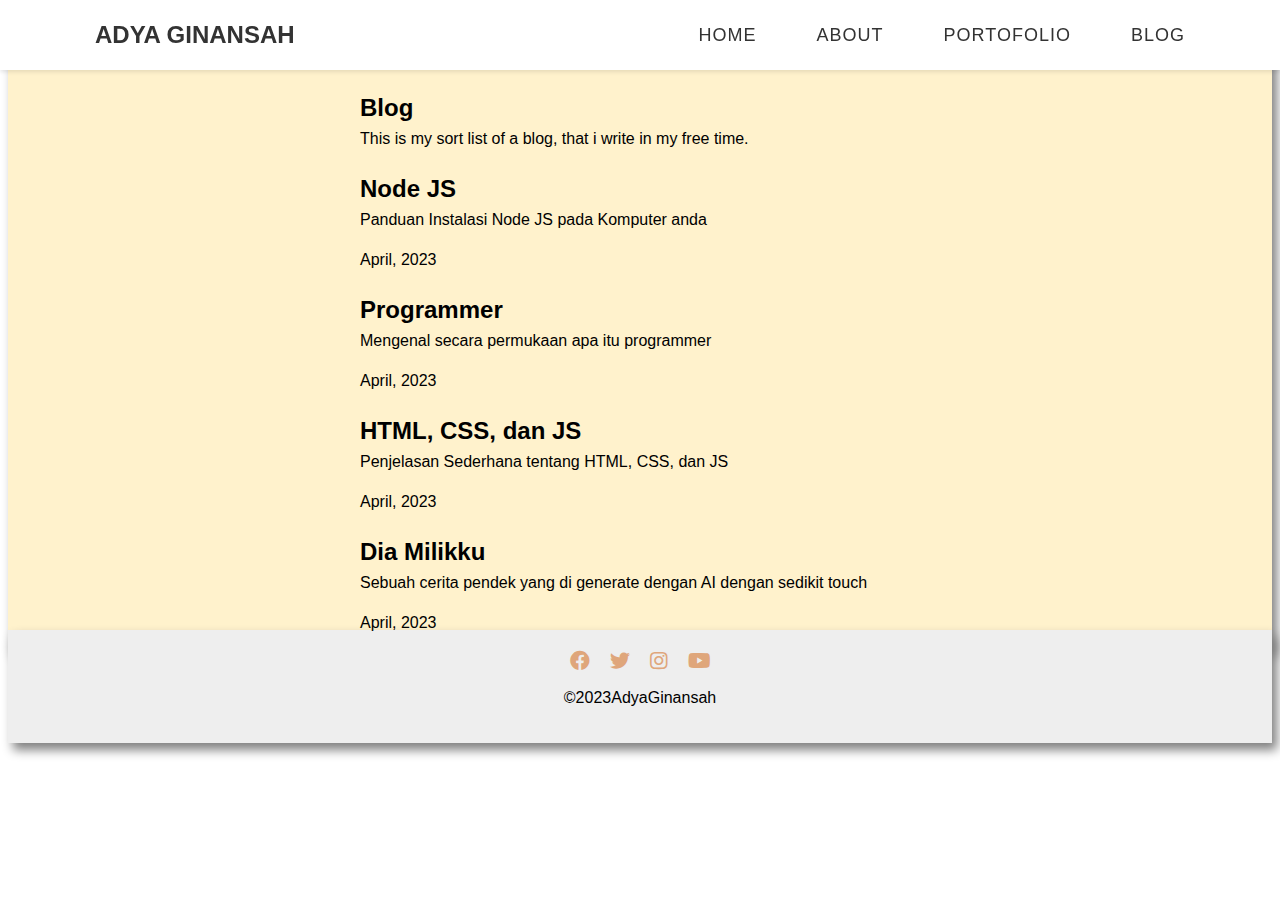
==== blog.html @ f2a286cf "Memperbaiki sedikit website untuk menyesuakin dengan kriteria" ====
<!DOCTYPE html>
<html lang="en">

<head>
    <meta charset="UTF-8">
    <meta http-equiv="X-UA-Compatible" content="IE=edge">
    <meta name="viewport" content="width=device-width, initial-scale=1.0">
    <link rel="stylesheet" href="https://cdnjs.cloudflare.com/ajax/libs/font-awesome/5.15.3/css/all.min.css">
    <link rel="stylesheet" href="style.css">
    <title>Document</title>
</head>

<body>
    <nav class="navbar">
        <div class="container">
            <a class="navbar-brand" href="#">
                <span class="TagName">Adya Ginansah</span>
            </a>
            <ul class="navbar-nav">
                <li class="nav-item"><a class="nav-link" href="/index.html">Home</a></li>
                <li class="nav-item"><a class="nav-link" href="/index.html">About</a></li>
                <li class="nav-item"><a class="nav-link" href="/project.html">Portofolio</a></li>
                <li class="nav-item"><a class="nav-link" id="active" href="/blog.html">Blog</a></li>
            </ul>
        </div>
    </nav>

    <section class="blog" id="blog">
        <div class="blog-content">
            <h2>Blog</h2>
            <p>This is my sort list of a blog, that i write in my free time.</p>
            <div class="card"
                onclick="window.location.href='https://medium.com/@adyagi14/cara-install-node-js-di-pc-anda-9ef51f35df96'">
                <h2>Node JS</h2>
                <p>Panduan Instalasi Node JS pada Komputer anda</p>
                <span class="date">April, 2023</span>
            </div>
            <div class="card"
                onclick="window.location.href='https://medium.com/@adyagi14/apasih-programmer-b243c54d6e62'">
                <h2>Programmer</h2>
                <p>Mengenal secara permukaan apa itu programmer</p>
                <span class="date">April, 2023</span>
            </div>
            <div class="card"
                onclick="window.location.href='https://medium.com/@adyagi14/html-css-dan-js-2e1acf3cd3ee'">
                <h2>HTML, CSS, dan JS</h2>
                <p>Penjelasan Sederhana tentang HTML, CSS, dan JS</p>
                <span class="date">April, 2023</span>
            </div>
            <div class="card" onclick="window.location.href='https://medium.com/@adyagi14/dia-milikku-f640db33f05a'">
                <h2>Dia Milikku</h2>
                <p>Sebuah cerita pendek yang di generate dengan AI dengan sedikit touch</p>
                <span class="date">April, 2023</span>
            </div>
        </div>
    </section>

    <footer>
        <ul class="social-icons">
            <li><a href="#"><i class="fab fa-facebook"></i></a></li>
            <li><a href="#"><i class="fab fa-twitter"></i></a></li>
            <li><a href="#"><i class="fab fa-instagram"></i></a></li>
            <li><a href="#"><i class="fab fa-youtube"></i></a></li>
        </ul>
        <p>&copy;2023AdyaGinansah</p>
    </footer>
    <script src="script.js"></script>
</body>

</html>
---- style.css ----
* {
    font-family: 'Segoe UI', Tahoma, Geneva, Verdana, sans-serif;
}

.navbar {
    position: fixed;
    top: 0;
    left: 0;
    width: 100%;
    background-color: #fff;
    box-shadow: 0 2px 4px rgba(0, 0, 0, 0.1);
    z-index: 9999;
}

.navbar .container {
    display: flex;
    justify-content: space-between;
    align-items: center;
    height: 70px;
    padding: 0 15px;
}

.navbar-brand {
    font-size: 24px;
    /* adjust as needed */
    font-weight: bold;
    text-transform: uppercase;
    text-decoration-line: none;
    margin: 80px;
}

.TagName {
    color: #333;
    /* change to your desired color */
}

.navbar-nav {
    display: flex;
    list-style: none;
    margin: 80px;
    padding: 0;
}

.navbar-nav li {
    margin-left: 60px;
}

.navbar-nav li:first-child {
    margin-left: 0;
}

.nav-link {
    color: #333;
    text-decoration: none;
    font-size: 18px;
    font-weight: 500;
    text-transform: uppercase;
    letter-spacing: 1px;
}

.nav-link:hover {
    color: #DFA67B;
}

.sticky {
    position: fixed;
    top: 0;
}

.hero {
    max-height: 703px;
    background-size: cover;
    background-position: center;
    display: flex;
    justify-content: space-between;
    align-items: center;
}

.hero-content {
    text-align: center;
    margin-left: 10%;
    /* margin-top: 10%; */
    /* color: #fff; */
}

.hero h1 {
    font-size: 4rem;
    margin-bottom: 20px;
}

.hero p {
    font-size: 1.5rem;
    margin-bottom: 30px;
}

.cta-button {
    display: inline-block;
    padding: 15px 30px;
    background-color: #fff;
    color: #333;
    border-radius: 30px;
    font-size: 1.2rem;
    text-decoration: none;
    transition: all 0.3s ease-in-out;
}

.cta-button:hover {
    background-color: #DFA67B;
    color: #fff;
}

.hero-pic {
    display: flex;
    justify-content: center;
    align-items: center;
    height: 100vh;
    margin-right: 10%;
    /* margin-top: 10%; */
}

.image {
    width: 300px;
    height: 300px;
    background-color: #FFD966;
    border-radius: 50% / 70% 20% 70% 20%;
    display: flex;
    justify-content: center;
    align-items: center;
    z-index: 1;
    box-shadow: 0.2px 0.5px 0.6px #FFF2CC;
    border: 5px inset #FFF2CC;

}

.image img {
    max-width: 110%;
    max-height: 110%;
    margin-bottom: 35px;
    border-radius: 30%;
}

.shape {
    position: absolute;
    display: block;
    justify-content: center;
    align-items: center;
    width: 300px;
    height: 300px;
    border-radius: 50% / 30% 60% 30% 80%;
    background-color: #FFF2CC;
    z-index: 1;
    box-shadow: 0.6px 2px 0.68px #DFA67B;
}

.shape2 {
    position: absolute;
    display: block;
    justify-content: center;
    align-items: center;
    width: 300px;
    height: 300px;
    border-radius: 50% / 40% 30% 30% 30%;
    background-color: #F4B183;
    transform: rotate(45deg);
    z-index: 1;
    box-shadow: 0.6px 2px 0.68px #DFA67B;
    border: medium dashed #FFD966;
}

.about-me {
    height: 530px;
    background-color: #F4B183;
    padding: 50px 0;
    box-shadow: 5px 7px 10px grey;
}

.about-me-content {
    max-width: 560px;
    margin: 5px auto;
    /* text-align: center; */
}

.about-me h2 {
    font-size: 1.5rem;
    margin-bottom: 30px;
}

.about-me p {
    font-size: 1rem;
    line-height: 1.5;
    margin-bottom: 30px;
}

.projects {
    height: 530px;
    background-color: #FFD966;
    margin: 20px 0;
    padding: 50px 0;
    box-shadow: 5px 7px 10px grey;
}

.projects-content {
    max-width: 960px;
    max-height: 960px;
    margin: 0 auto;
    text-align: center;
}

.projects h2 {
    font-size: 3rem;
    margin-bottom: 50px;
}

.row {
    display: flex;
    justify-content: space-between;
    align-items: flex-end;
    flex-wrap: wrap;
}

.row .card {
    width: 220px;
    height: 300px;
    margin: 0;
    box-shadow: 0 4px 8px 0 rgba(0, 0, 0, 0.2);
    transition: transform 0.3s;
}

.row .card:hover {
    background-color: #fff;
    transform: translateY(-10px);
    box-shadow: 0 8px 16px 0 rgba(0, 0, 0, 0.2);
}

.row .card-content {
    padding: 20px;
}

.row .card-content h3 {
    font-size: 1.5rem;
    margin-top: -20px;
    margin-bottom: 20px;
}

.row .card-content p {
    font-size: 1rem;
    margin-bottom: 20px;
    line-height: 1.5;
}

.row .cta-button {
    display: inline-block;
    padding: 15px 30px;
    background-color: #333;
    color: #fff;
    border-radius: 30px;
    font-size: 1.2rem;
    text-decoration: none;
    transition: all 0.3s ease-in-out;
}

.row .cta-button:hover {
    background-color: #DFA67B;
    color: #fff;
}

.blog {
    height: 530px;
    background-color: #FFF2CC;
    margin: 20px 0;
    padding: 50px 0;
    box-shadow: 5px 7px 10px grey;
}

.blog-content {
    max-width: 560px;
    margin: 5px auto;
    /* text-align: center; */
}

.blog h2 {
    font-size: 1.5rem;
    margin-bottom: -15px;
}

.blog {
    font-size: 1rem;
    line-height: 1.5;
    margin-bottom: 30px;
}

.list {
    list-style: none;
    padding: 0;
    margin: 0;
    display: flex;
    flex-wrap: wrap;
    width: 700px;
}

.list .card-list {
    width: 800px;
    height: 100px;
    margin: 2px;
    border: 1px solid;
    box-shadow: 0 4px 8px 0 rgba(0, 0, 0, 0.2);
    cursor: pointer;
}

.list .card-list:hover {
    background-color: #DFA67B;
    color: #fff;
    transform: translateY(-5px);
    box-shadow: 0 15px 30px rgba(0, 0, 0, 0.1);
}

.list .list-content {
    padding: 20px;
}

.list h3 {
    font-size: 1.5rem;
    margin-top: -20px;
    margin-bottom: -15px;
}

.list p {
    width: 500px;
    font-size: 1rem;
    margin-bottom: 20px;
    line-height: 1.5;
}

.list-content>h5 {
    font-size: 1rem;
    margin-top: -50px;
    margin-bottom: -60px;
    margin-left: 570px;
    font-weight: 400;
}

footer {
    background-color: #eee;
    margin-top: -50px;
    margin-bottom: -20px;
    padding: 20px;
    text-align: center;
    box-shadow: 5px 7px 10px grey;
}

.social-icons {
    list-style: none;
    display: flex;
    justify-content: center;
    align-items: center;
    margin: 0;
    padding: 0;
}

.social-icons li {
    margin: 0 10px;
}

.social-icons a {
    color: #DFA67B;
    font-size: 20px;
}

.social-icons a:hover {
    color: #333;
}
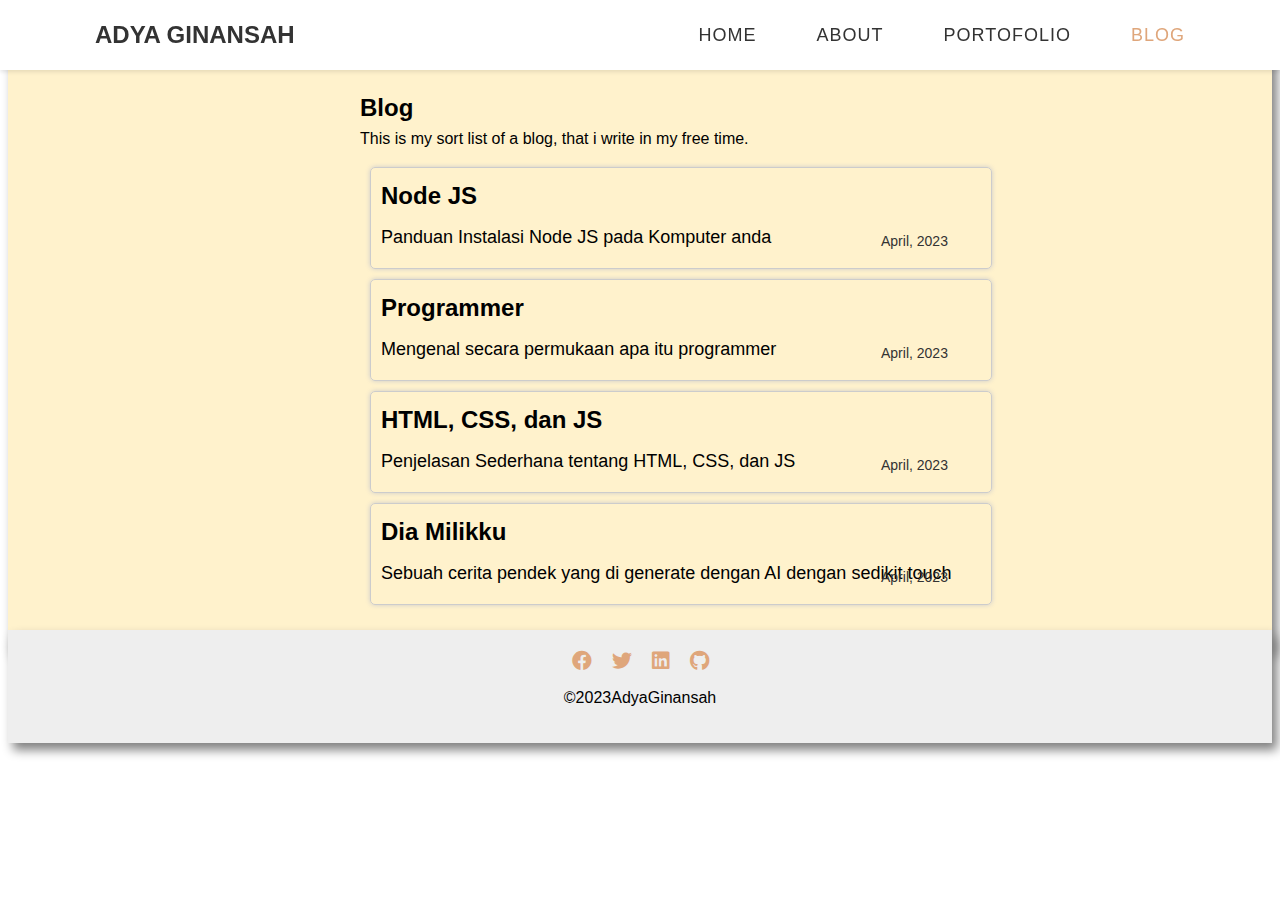
==== commit e7d027f3: "finalize website commit" ====
--- a/blog.html
+++ b/blog.html
@@ -7,13 +7,13 @@
     <meta name="viewport" content="width=device-width, initial-scale=1.0">
     <link rel="stylesheet" href="https://cdnjs.cloudflare.com/ajax/libs/font-awesome/5.15.3/css/all.min.css">
     <link rel="stylesheet" href="style.css">
-    <title>Document</title>
+    <title>Personal Website || Adya Ginansah</title>
 </head>
 
 <body>
     <nav class="navbar">
         <div class="container">
-            <a class="navbar-brand" href="#">
+            <a class="navbar-brand" href="#hero">
                 <span class="TagName">Adya Ginansah</span>
             </a>
             <ul class="navbar-nav">
@@ -57,10 +57,10 @@
 
     <footer>
         <ul class="social-icons">
-            <li><a href="#"><i class="fab fa-facebook"></i></a></li>
-            <li><a href="#"><i class="fab fa-twitter"></i></a></li>
-            <li><a href="#"><i class="fab fa-instagram"></i></a></li>
-            <li><a href="#"><i class="fab fa-youtube"></i></a></li>
+            <li><a href="https://www.facebook.com/adya.ginansahh/"><i class="fab fa-facebook"></i></a></li>
+            <li><a href="https://github.com/GINN30"><i class="fab fa-twitter"></i></a></li>
+            <li><a href="https://www.instagram.com/adyaginansahhh/"><i class="fab fa-linkedin"></i></a></li>
+            <li><a href="https://www.linkedin.com/in/adya-ginansah-373807202/"><i class="fab fa-github"></i></a></li>
         </ul>
         <p>&copy;2023AdyaGinansah</p>
     </footer>
--- a/style.css
+++ b/style.css
@@ -61,6 +61,10 @@
 .nav-link:hover {
     color: #DFA67B;
 }
+
+nav a.active {
+    color: #DFA67B;
+  }
 
 .sticky {
     position: fixed;
@@ -168,7 +172,7 @@
 }
 
 .about-me {
-    height: 530px;
+    height: 570px;
     background-color: #F4B183;
     padding: 50px 0;
     box-shadow: 5px 7px 10px grey;
@@ -339,6 +343,43 @@
     font-weight: 400;
 }
 
+.blog-content .card {
+    border: 1px solid #ccc;
+    width: 600px;
+    height: 80px;
+    padding: 10px;
+    margin: 10px;
+    border-radius: 5px;
+    background-color: transparent;
+    box-shadow: 0px 0px 5px #ccc;
+    transition: box-shadow 0.3s ease-in-out;
+}
+
+.blog-content .card:hover {
+    background-color: #DFA67B;
+    color: #fff;
+    transform: translateY(-5px);
+    box-shadow: 0 15px 30px rgba(0, 0, 0, 0.1);
+}
+
+.blog-content .card h2 {
+    font-size: 24px;
+    margin: 0;
+}
+
+.blog-content .card p {
+    font-size: 18px;
+    margin: 10px 0;
+}
+
+.blog-content .card .date {
+    position: absolute;
+    font-size: 14px;
+    margin-top: -30px;
+    margin-left: 500px;
+    color: #333;
+}
+
 footer {
     background-color: #eee;
     margin-top: -50px;
